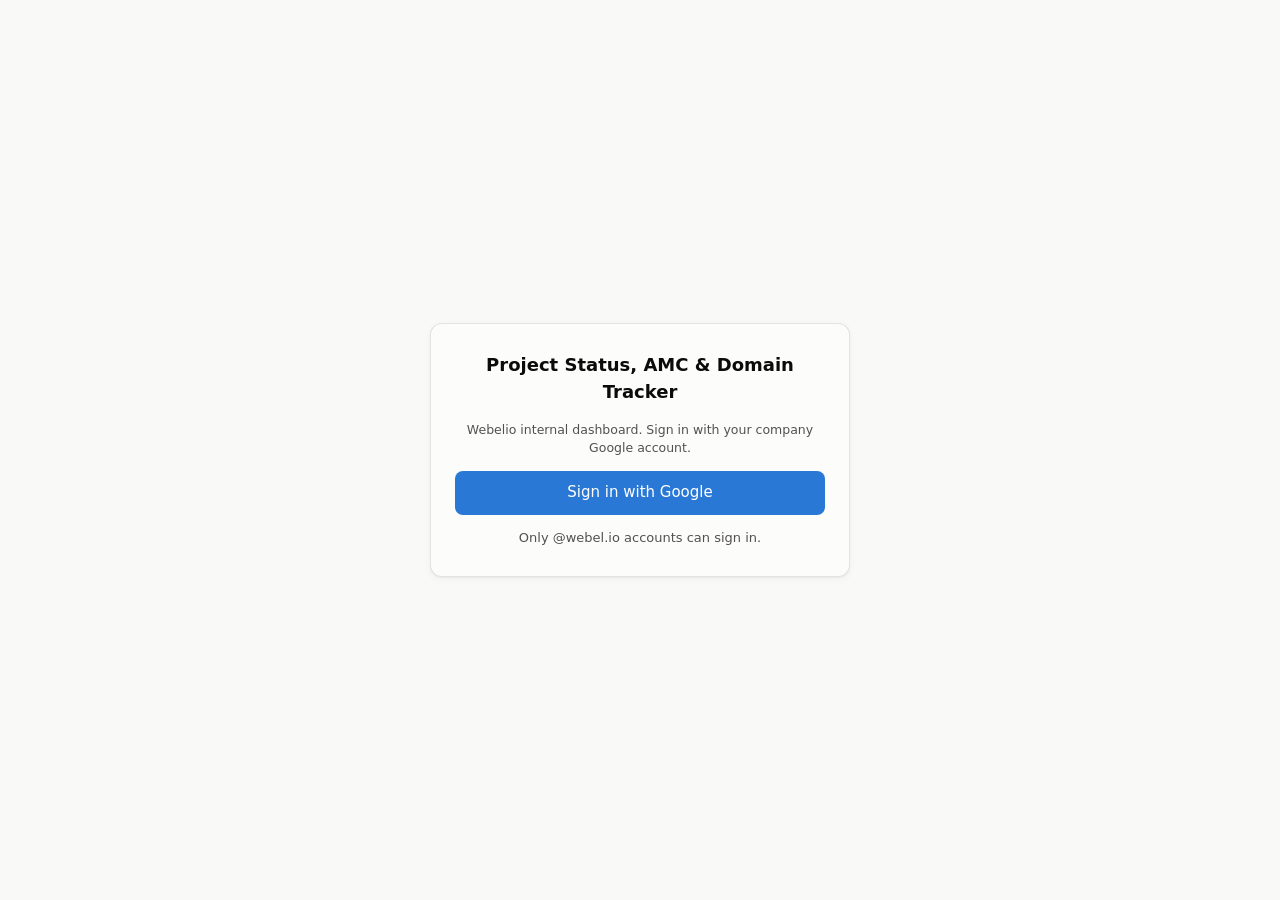
==== static/login.html @ 6ac25f8e "Dashboard for AMC projects" ====
<!doctype html>
<html lang="en">
<head>
<meta charset="utf-8">
<meta name="viewport" content="width=device-width, initial-scale=1">
<title>Sign in · Project Tracker</title>
<link rel="stylesheet" href="styles.css">
</head>
<body class="login-page">
<main class="login-box">
  <h1>Project Status, AMC &amp; Domain Tracker</h1>
  <p class="sub">Webelio internal dashboard. Sign in with your company Google account.</p>
  <p class="login-error" id="err" role="alert" hidden></p>
  <a class="btn primary login-btn" href="/auth/login">Sign in with Google</a>
  <p class="note">Only @webel.io accounts can sign in.</p>
</main>
<script>
  const msgs = {
    domain: "That Google account isn't a company account. Sign in with your @webel.io address.",
    notallowed: "Your account hasn't been given access to this dashboard. Ask the admin to add you.",
    state: "The sign-in took too long or was opened in another tab. Please try again.",
    cancelled: "Sign-in was cancelled.",
    google: "Google sign-in failed. Please try again, or contact the admin if it keeps happening.",
  };
  const code = new URLSearchParams(location.search).get("error");
  if (code) { const el = document.getElementById("err"); el.textContent = msgs[code] || msgs.google; el.hidden = false; }
  try { const th = localStorage.getItem("ptd.theme"); if (th) document.documentElement.dataset.theme = th; } catch {}
</script>
</body>
</html>
---- static/styles.css ----
:root {
  color-scheme: light;
  --page: #f9f9f7;
  --surface: #fcfcfb;
  --surface-2: #f3f2ee;
  --ink: #0b0b0b;
  --ink-2: #52514e;
  --muted: #898781;
  --line: #e1e0d9;
  --axis: #c3c2b7;
  --ring: rgba(11, 11, 11, 0.10);
  --accent: #2a78d6;
  --accent-ink: #ffffff;
  /* categories (categorical slots 1,3,2) */
  --c-finished: #2a78d6;
  --c-progress: #1baf7a;
  --c-delayed: #eb6834;
  --c-cancelled: #898781;
  /* status (fixed) */
  --good: #0ca30c;
  --good-ink: #006300;
  --warning: #fab219;
  --serious: #ec835a;
  --critical: #d03b3b;
  --missing-bg: #fdf1ed;
  --missing-ink: #a8361a;
  --shadow: 0 1px 2px rgba(0,0,0,.04), 0 2px 8px rgba(0,0,0,.04);
  font-family: system-ui, -apple-system, "Segoe UI", sans-serif;
}
@media (prefers-color-scheme: dark) {
  :root:not([data-theme="light"]) {
    color-scheme: dark;
    --page: #0d0d0d; --surface: #1a1a19; --surface-2: #232321;
    --ink: #f0efec; --ink-2: #c3c2b7; --muted: #898781;
    --line: #2c2c2a; --axis: #383835; --ring: rgba(255,255,255,0.10);
    --accent: #3987e5;
    --c-finished: #3987e5; --c-progress: #199e70; --c-delayed: #d95926;
    --good-ink: #0ca30c; --missing-bg: #3a1f17; --missing-ink: #f3a68a;
    --shadow: none;
  }
}
:root[data-theme="dark"] {
  color-scheme: dark;
  --page: #0d0d0d; --surface: #1a1a19; --surface-2: #232321;
  --ink: #f0efec; --ink-2: #c3c2b7; --muted: #898781;
  --line: #2c2c2a; --axis: #383835; --ring: rgba(255,255,255,0.10);
  --accent: #3987e5;
  --c-finished: #3987e5; --c-progress: #199e70; --c-delayed: #d95926;
  --good-ink: #0ca30c; --missing-bg: #3a1f17; --missing-ink: #f3a68a;
  --shadow: none;
}

* { box-sizing: border-box; }
html, body { margin: 0; }
body { background: var(--page); color: var(--ink); font-size: 14px; line-height: 1.45; }
h1, h2, h3 { margin: 0; font-weight: 600; }
h1 { font-size: 18px; }
h2 { font-size: 15px; }
h3 { font-size: 14px; margin: 18px 0 8px; }
.sub { margin: 2px 0 0; color: var(--ink-2); font-size: 12.5px; }
.note { color: var(--ink-2); font-size: 13px; margin: 0 0 12px; }
button, input, select, textarea { font: inherit; color: inherit; }

.topbar {
  position: sticky; top: 0; z-index: 20;
  display: flex; align-items: center; justify-content: space-between; gap: 12px;
  padding: 12px max(16px, calc((100vw - 1400px) / 2));
  background: var(--surface); border-bottom: 1px solid var(--line);
}
.top-actions { display: flex; gap: 8px; flex-shrink: 0; }
main { max-width: 1400px; margin: 0 auto; padding: 16px; }

.btn {
  border: 1px solid var(--ring); background: var(--surface); border-radius: 8px;
  padding: 7px 14px; cursor: pointer; font-weight: 500; white-space: nowrap;
}
.btn:hover { background: var(--surface-2); }
.btn.primary { background: var(--accent); color: var(--accent-ink); border-color: transparent; }
.btn.primary:hover { filter: brightness(1.08); }
.btn.ghost { background: transparent; }
.btn.small { padding: 4px 10px; font-size: 12.5px; }
.btn:disabled { opacity: .6; cursor: progress; }
:focus-visible { outline: 2px solid var(--accent); outline-offset: 2px; }

.filters { display: flex; flex-wrap: wrap; gap: 12px; align-items: end; margin-bottom: 16px; }
.filters label, .card-form label, #trackForm label { display: flex; flex-direction: column; gap: 4px; font-size: 12px; color: var(--ink-2); }
.filters .grow { flex: 1 1 220px; }
input, select, textarea {
  background: var(--surface); border: 1px solid var(--line); border-radius: 6px; padding: 6px 8px; min-width: 0;
}
textarea { resize: vertical; }

/* ---- cards ---- */
.cards { display: grid; grid-template-columns: repeat(auto-fill, minmax(200px, 1fr)); gap: 12px; margin-bottom: 16px; }
.card {
  background: var(--surface); border: 1px solid var(--ring); border-radius: 12px; padding: 14px 16px;
  box-shadow: var(--shadow); text-align: left; cursor: pointer; display: flex; flex-direction: column; gap: 2px;
}
.card:hover { border-color: var(--axis); }
.card, .panel, .qcard { min-width: 0; }
.card.active { outline: 2px solid var(--accent); outline-offset: -1px; }
.card .label { font-size: 12px; color: var(--ink-2); display: flex; align-items: center; gap: 6px; }
.card .value { font-size: 26px; font-weight: 600; letter-spacing: -0.01em; }
.card .detail { font-size: 12px; color: var(--muted); }
.card .bar { display: flex; gap: 2px; height: 6px; margin-top: 8px; border-radius: 3px; overflow: hidden; background: var(--surface-2); }
.card .bar span { display: block; height: 100%; }
.swatch { width: 10px; height: 10px; border-radius: 3px; display: inline-block; flex-shrink: 0; }
.group-label { grid-column: 1 / -1; font-size: 12px; text-transform: uppercase; letter-spacing: .06em; color: var(--muted); margin: 4px 0 -4px; }

/* ---- panels ---- */
.panel { background: var(--surface); border: 1px solid var(--ring); border-radius: 12px; padding: 16px; margin-bottom: 16px; box-shadow: var(--shadow); position: relative; }
.panel-head { display: flex; flex-wrap: wrap; align-items: center; justify-content: space-between; gap: 10px; margin-bottom: 12px; }
.legend { display: flex; flex-wrap: wrap; gap: 14px; font-size: 12.5px; color: var(--ink-2); }
.legend span { display: inline-flex; align-items: center; gap: 6px; }

/* ---- trend chart ---- */
.trend { display: flex; align-items: flex-end; gap: 6px; height: 200px; overflow-x: auto; padding-top: 8px; border-bottom: 1px solid var(--axis); }
.trend .col { flex: 1 0 26px; display: flex; flex-direction: column; justify-content: flex-end; align-items: stretch; height: 100%; cursor: pointer; position: relative; }
.trend .col .stack { display: flex; flex-direction: column-reverse; gap: 2px; }
.trend .col .seg { width: 100%; min-height: 2px; }
.trend .col .seg:last-child { border-radius: 4px 4px 0 0; }
.trend .col .total { font-size: 11px; color: var(--ink-2); text-align: center; margin-bottom: 2px; font-variant-numeric: tabular-nums; }
.trend .col:hover .stack, .trend .col.sel .stack { filter: brightness(1.1); }
.trend .col.sel::after { content: ""; position: absolute; inset: -4px -2px -4px; border-radius: 6px; background: var(--ring); z-index: -1; }
.trend-axis { display: flex; gap: 6px; overflow: hidden; }
.trend-axis span { flex: 1 0 26px; font-size: 10.5px; color: var(--muted); text-align: center; white-space: nowrap; }
.tooltip { position: fixed; z-index: 50; pointer-events: none; background: var(--surface); border: 1px solid var(--ring); border-radius: 8px; padding: 8px 10px; font-size: 12.5px; box-shadow: 0 4px 16px rgba(0,0,0,.12); min-width: 160px; }
.tooltip .row { display: flex; align-items: center; gap: 6px; justify-content: space-between; }
.tooltip .row b { font-variant-numeric: tabular-nums; }

/* ---- tabs ---- */
.tabs { display: flex; gap: 4px; overflow-x: auto; margin-bottom: 8px; border-bottom: 1px solid var(--line); }
.tabs button { background: none; border: 0; padding: 8px 12px; cursor: pointer; color: var(--ink-2); border-bottom: 2px solid transparent; white-space: nowrap; font-weight: 500; }
.tabs button.active { color: var(--ink); border-bottom-color: var(--accent); }

.chips { display: flex; flex-wrap: wrap; gap: 6px; }
.chip { border: 1px solid var(--line); background: var(--surface); border-radius: 999px; padding: 3px 10px; font-size: 12.5px; cursor: pointer; display: inline-flex; align-items: center; gap: 6px; }
.chip.active { background: var(--ink); color: var(--surface); border-color: var(--ink); }
.chip .n { color: var(--muted); font-variant-numeric: tabular-nums; }
.chip.active .n { color: inherit; opacity: .7; }

/* ---- tables ---- */
.table-wrap { overflow-x: auto; }
table { width: 100%; border-collapse: collapse; font-size: 13px; }
th { text-align: left; font-weight: 600; color: var(--ink-2); font-size: 12px; padding: 8px 10px; border-bottom: 1px solid var(--line); white-space: nowrap; cursor: pointer; user-select: none; position: sticky; top: 0; background: var(--surface); }
th.num, td.num { text-align: right; font-variant-numeric: tabular-nums; }
th[data-sort-dir="asc"]::after { content: " ▲"; font-size: 9px; }
th[data-sort-dir="desc"]::after { content: " ▼"; font-size: 9px; }
td { padding: 8px 10px; border-bottom: 1px solid var(--line); vertical-align: top; }
tbody tr { cursor: pointer; }
tbody tr:hover { background: var(--surface-2); }
td .name { font-weight: 500; max-width: 280px; display: block; overflow: hidden; text-overflow: ellipsis; white-space: nowrap; }
td .meta { color: var(--muted); font-size: 12px; }
.empty-row td { text-align: center; color: var(--muted); padding: 28px; cursor: default; }

.badge { display: inline-flex; align-items: center; gap: 6px; white-space: nowrap; font-size: 12.5px; }
.reason { color: var(--muted); font-size: 11.5px; margin-top: 2px; }
.missing { display: inline-block; background: var(--missing-bg); color: var(--missing-ink); border-radius: 4px; padding: 0 6px; font-size: 11.5px; font-weight: 500; white-space: nowrap; }
.tag { font-size: 11px; font-weight: 500; color: var(--muted); border: 1px solid var(--line); border-radius: 4px; padding: 1px 6px; margin-left: 6px; }
.status { display: inline-flex; align-items: center; gap: 5px; white-space: nowrap; }
.status i { font-style: normal; font-size: 12px; width: 16px; height: 16px; border-radius: 50%; display: inline-grid; place-items: center; color: #fff; font-weight: 700; line-height: 1; }
.status.good i { background: var(--good); }
.status.warning i { background: var(--warning); color: #0b0b0b; }
.status.serious i { background: var(--serious); }
.status.critical i { background: var(--critical); }
.status.neutral i { background: var(--muted); }
.progress { display: inline-flex; align-items: center; gap: 6px; }
.progress .track, .progress .fill { display: block; }
.progress .track { width: 48px; height: 6px; background: var(--surface-2); border-radius: 3px; overflow: hidden; }
.progress .fill { height: 100%; background: var(--accent); border-radius: 3px; }

/* ---- quality ---- */
.quality-grid { display: grid; grid-template-columns: repeat(auto-fill, minmax(170px, 1fr)); gap: 10px; margin-bottom: 16px; }
.qcard { border: 1px solid var(--line); border-radius: 10px; padding: 10px 12px; cursor: pointer; background: var(--surface); text-align: left; }
.qcard.active { outline: 2px solid var(--accent); }
.qcard .value { font-size: 20px; font-weight: 600; }
.qcard .label { font-size: 12px; color: var(--ink-2); }

/* ---- settings ---- */
.settings-grid { display: grid; grid-template-columns: repeat(auto-fit, minmax(300px, 1fr)); gap: 16px; }
.card-form { display: flex; flex-direction: column; gap: 10px; border: 1px solid var(--line); border-radius: 10px; padding: 14px; }
.card-form h3 { margin: 0; }
fieldset { border: 1px solid var(--line); border-radius: 8px; padding: 10px 12px; margin: 0 0 12px; }
legend { font-size: 12.5px; font-weight: 600; padding: 0 4px; }
#delayedStatuses { display: flex; flex-wrap: wrap; gap: 6px 14px; }
#delayedStatuses label { flex-direction: row; align-items: center; gap: 6px; font-size: 13px; color: var(--ink); }
.log { background: var(--surface-2); border-radius: 6px; padding: 8px; font-size: 12px; max-height: 220px; overflow: auto; white-space: pre-wrap; margin: 0; }

/* ---- drawer ---- */
.drawer-backdrop { position: fixed; inset: 0; background: rgba(0,0,0,.35); z-index: 40; }
.drawer { position: fixed; top: 0; right: 0; bottom: 0; width: min(560px, 100vw); background: var(--surface); z-index: 41; transform: translateX(100%); transition: transform .2s ease; display: flex; flex-direction: column; border-left: 1px solid var(--ring); }
.drawer.open { transform: none; }
.drawer-head { display: flex; justify-content: space-between; gap: 12px; padding: 16px; border-bottom: 1px solid var(--line); }
.drawer-head h2 { font-size: 16px; }
.drawer-body { overflow-y: auto; padding: 0 16px 24px; }
.crm-fields { display: grid; grid-template-columns: 130px 1fr; gap: 6px 12px; margin: 0; font-size: 13px; }
.crm-fields dt { color: var(--ink-2); }
.crm-fields dd { margin: 0; overflow-wrap: anywhere; }
.form-grid { display: grid; grid-template-columns: 1fr 1fr; gap: 10px; margin-bottom: 10px; }
#trackForm label.check { flex-direction: row; align-items: center; gap: 6px; align-self: end; color: var(--ink); font-size: 13px; }
.form-actions { display: flex; justify-content: space-between; align-items: center; gap: 12px; position: sticky; bottom: 0; background: var(--surface); padding: 10px 0; }

/* ---- signed-in user + login page ---- */
.top-actions { align-items: center; }
.user-chip { font-size: 12.5px; color: var(--ink-2); max-width: 220px; overflow: hidden; text-overflow: ellipsis; white-space: nowrap; }
fieldset:disabled { opacity: .7; }
.login-page { min-height: 100vh; display: grid; place-items: center; padding: 16px; }
.login-box { background: var(--surface); border: 1px solid var(--ring); border-radius: 12px; box-shadow: var(--shadow); padding: 28px 24px; max-width: 420px; width: 100%; display: flex; flex-direction: column; gap: 14px; text-align: center; margin: 0; }
.login-box .note { margin: 0; }
.login-btn { display: inline-block; text-decoration: none; padding: 10px 16px; font-size: 15px; }
.login-error { margin: 0; background: var(--missing-bg); color: var(--missing-ink); border-radius: 8px; padding: 10px 12px; font-size: 13px; text-align: left; }

.toast { position: fixed; bottom: 20px; left: 50%; transform: translateX(-50%); background: var(--ink); color: var(--surface); padding: 10px 16px; border-radius: 8px; z-index: 60; font-size: 13px; max-width: calc(100vw - 32px); }
.toast.error { background: var(--critical); color: #fff; }

@media (max-width: 640px) {
  .topbar { flex-wrap: wrap; }
  .topbar h1 { font-size: 16px; }
  .top-actions { flex-wrap: wrap; }
  .user-chip { max-width: 140px; }
  .cards { grid-template-columns: 1fr 1fr; gap: 8px; }
  .card { padding: 12px; }
  .card .value { font-size: 22px; }
  .form-grid { grid-template-columns: 1fr; }
  .crm-fields { grid-template-columns: 110px 1fr; }
  .filters label { flex: 1 1 140px; }
}
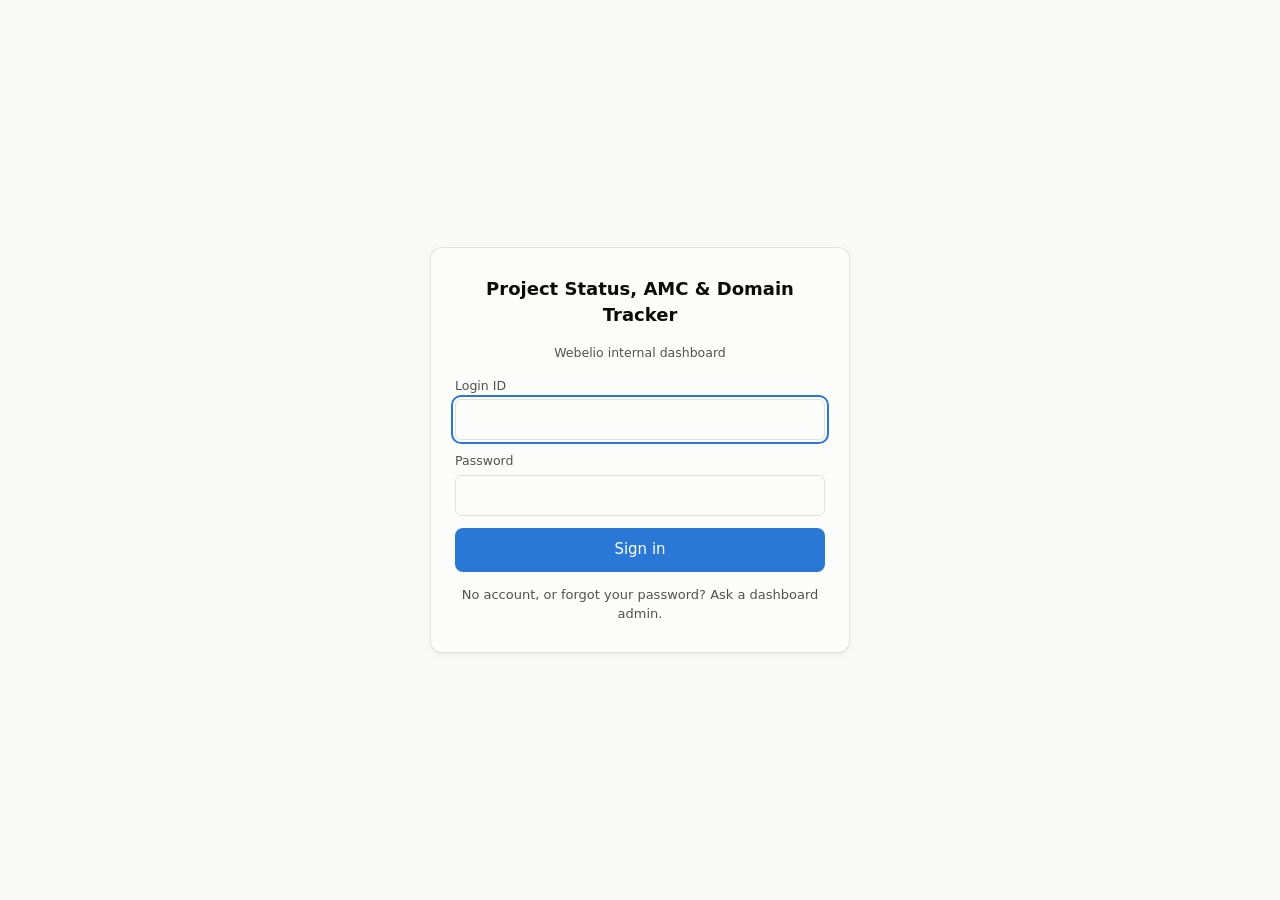
==== commit b1cc3264: "Login auth added and social connect" ====
--- a/static/login.html
+++ b/static/login.html
@@ -9,22 +9,37 @@
 <body class="login-page">
 <main class="login-box">
   <h1>Project Status, AMC &amp; Domain Tracker</h1>
-  <p class="sub">Webelio internal dashboard. Sign in with your company Google account.</p>
-  <p class="login-error" id="err" role="alert" hidden></p>
-  <a class="btn primary login-btn" href="/auth/login">Sign in with Google</a>
-  <p class="note">Only @webel.io accounts can sign in.</p>
+  <p class="sub">Webelio internal dashboard</p>
+  <form id="loginForm" class="login-form">
+    <label>Login ID
+      <input name="username" autocomplete="username" autocapitalize="none" spellcheck="false" required autofocus>
+    </label>
+    <label>Password
+      <input name="password" type="password" autocomplete="current-password" required>
+    </label>
+    <p class="login-error" id="err" role="alert" hidden></p>
+    <button class="btn primary login-btn" type="submit">Sign in</button>
+  </form>
+  <p class="note">No account, or forgot your password? Ask a dashboard admin.</p>
 </main>
 <script>
-  const msgs = {
-    domain: "That Google account isn't a company account. Sign in with your @webel.io address.",
-    notallowed: "Your account hasn't been given access to this dashboard. Ask the admin to add you.",
-    state: "The sign-in took too long or was opened in another tab. Please try again.",
-    cancelled: "Sign-in was cancelled.",
-    google: "Google sign-in failed. Please try again, or contact the admin if it keeps happening.",
+  try { const th = localStorage.getItem("ptd.theme"); if (th) document.documentElement.dataset.theme = th; } catch {}
+  const form = document.getElementById("loginForm"), err = document.getElementById("err");
+  form.onsubmit = async (e) => {
+    e.preventDefault();
+    const btn = form.querySelector("button");
+    btn.disabled = true; btn.textContent = "Signing in…"; err.hidden = true;
+    try {
+      const res = await fetch("/auth/login", { method: "POST", headers: { "Content-Type": "application/json" },
+        body: JSON.stringify({ username: form.username.value.trim(), password: form.password.value }) });
+      const data = await res.json().catch(() => ({}));
+      if (!res.ok) throw new Error(data.error || "Sign-in failed");
+      location.href = "/";
+    } catch (ex) {
+      err.textContent = ex.message; err.hidden = false;
+      form.password.value = ""; form.password.focus();
+    } finally { btn.disabled = false; btn.textContent = "Sign in"; }
   };
-  const code = new URLSearchParams(location.search).get("error");
-  if (code) { const el = document.getElementById("err"); el.textContent = msgs[code] || msgs.google; el.hidden = false; }
-  try { const th = localStorage.getItem("ptd.theme"); if (th) document.documentElement.dataset.theme = th; } catch {}
 </script>
 </body>
 </html>
--- a/static/styles.css
+++ b/static/styles.css
@@ -208,6 +208,31 @@
 .login-box { background: var(--surface); border: 1px solid var(--ring); border-radius: 12px; box-shadow: var(--shadow); padding: 28px 24px; max-width: 420px; width: 100%; display: flex; flex-direction: column; gap: 14px; text-align: center; margin: 0; }
 .login-box .note { margin: 0; }
 .login-btn { display: inline-block; text-decoration: none; padding: 10px 16px; font-size: 15px; }
+.login-form { display: flex; flex-direction: column; gap: 12px; text-align: left; }
+.login-form label { display: flex; flex-direction: column; gap: 4px; font-size: 12.5px; color: var(--ink-2); }
+.login-form input { padding: 9px 10px; font-size: 15px; }
+button.user-chip { border: 1px solid var(--line); padding: 5px 10px; }
+
+/* ---- WhatsApp reminder ---- */
+.btn.wa-btn { background: #1f8f4e; color: #fff; border-color: transparent; }
+.btn.wa-btn:hover { background: #1a7a43; }
+.wa-box { border: 1px solid var(--line); border-radius: 8px; padding: 10px 12px; margin: 4px 0 12px; display: flex; flex-direction: column; gap: 8px; }
+.wa-box[hidden] { display: none; }
+.wa-head { display: flex; justify-content: space-between; align-items: center; gap: 8px; flex-wrap: wrap; font-size: 13px; }
+.wa-preview { margin: 0; white-space: pre-wrap; font: inherit; font-size: 12.5px; color: var(--ink-2); background: var(--surface-2); border-radius: 6px; padding: 8px 10px; max-height: 180px; overflow: auto; }
+.wa-box .wa-btn { align-self: flex-start; }
+
+/* ---- dialogs ---- */
+.dialog { border: 1px solid var(--ring); border-radius: 12px; background: var(--surface); color: var(--ink); padding: 20px; width: min(460px, calc(100vw - 32px)); box-shadow: 0 8px 32px rgba(0,0,0,.2); }
+.dialog::backdrop { background: rgba(0,0,0,.35); }
+.dialog h2 { margin-bottom: 8px; }
+.dialog form { display: flex; flex-direction: column; gap: 10px; }
+.dialog label { display: flex; flex-direction: column; gap: 4px; font-size: 12px; color: var(--ink-2); }
+.dialog h3 { margin: 6px 0 0; }
+.dialog-actions { display: flex; gap: 8px; justify-content: flex-end; flex-wrap: wrap; margin-top: 6px; }
+.card-form .meta { color: var(--muted); font-size: 11.5px; }
+#usersTable select { padding: 3px 6px; }
+
 .login-error { margin: 0; background: var(--missing-bg); color: var(--missing-ink); border-radius: 8px; padding: 10px 12px; font-size: 13px; text-align: left; }
 
 .toast { position: fixed; bottom: 20px; left: 50%; transform: translateX(-50%); background: var(--ink); color: var(--surface); padding: 10px 16px; border-radius: 8px; z-index: 60; font-size: 13px; max-width: calc(100vw - 32px); }
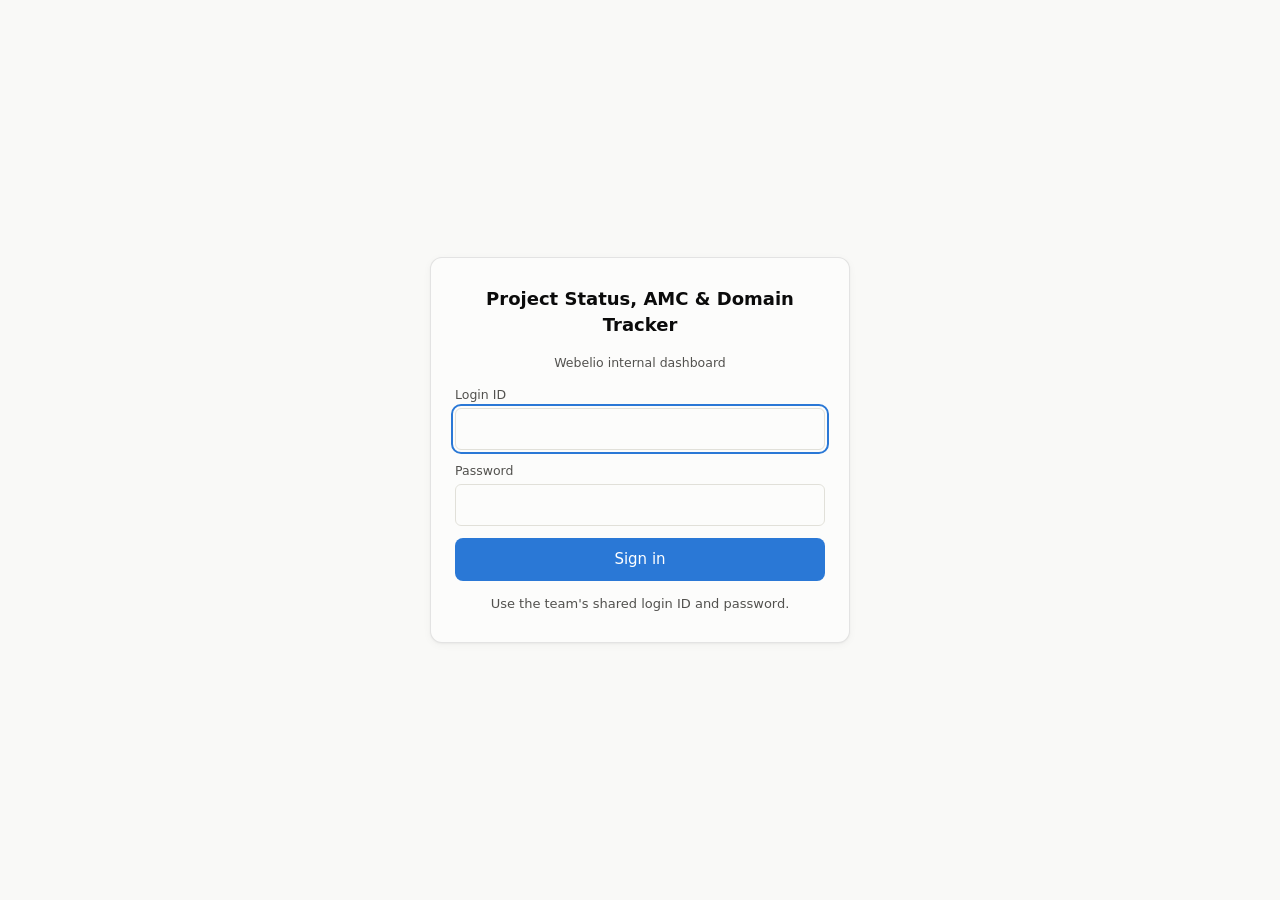
==== commit cd9f4516: "login method changed" ====
--- a/static/login.html
+++ b/static/login.html
@@ -20,7 +20,7 @@
     <p class="login-error" id="err" role="alert" hidden></p>
     <button class="btn primary login-btn" type="submit">Sign in</button>
   </form>
-  <p class="note">No account, or forgot your password? Ask a dashboard admin.</p>
+  <p class="note">Use the team's shared login ID and password.</p>
 </main>
 <script>
   try { const th = localStorage.getItem("ptd.theme"); if (th) document.documentElement.dataset.theme = th; } catch {}
